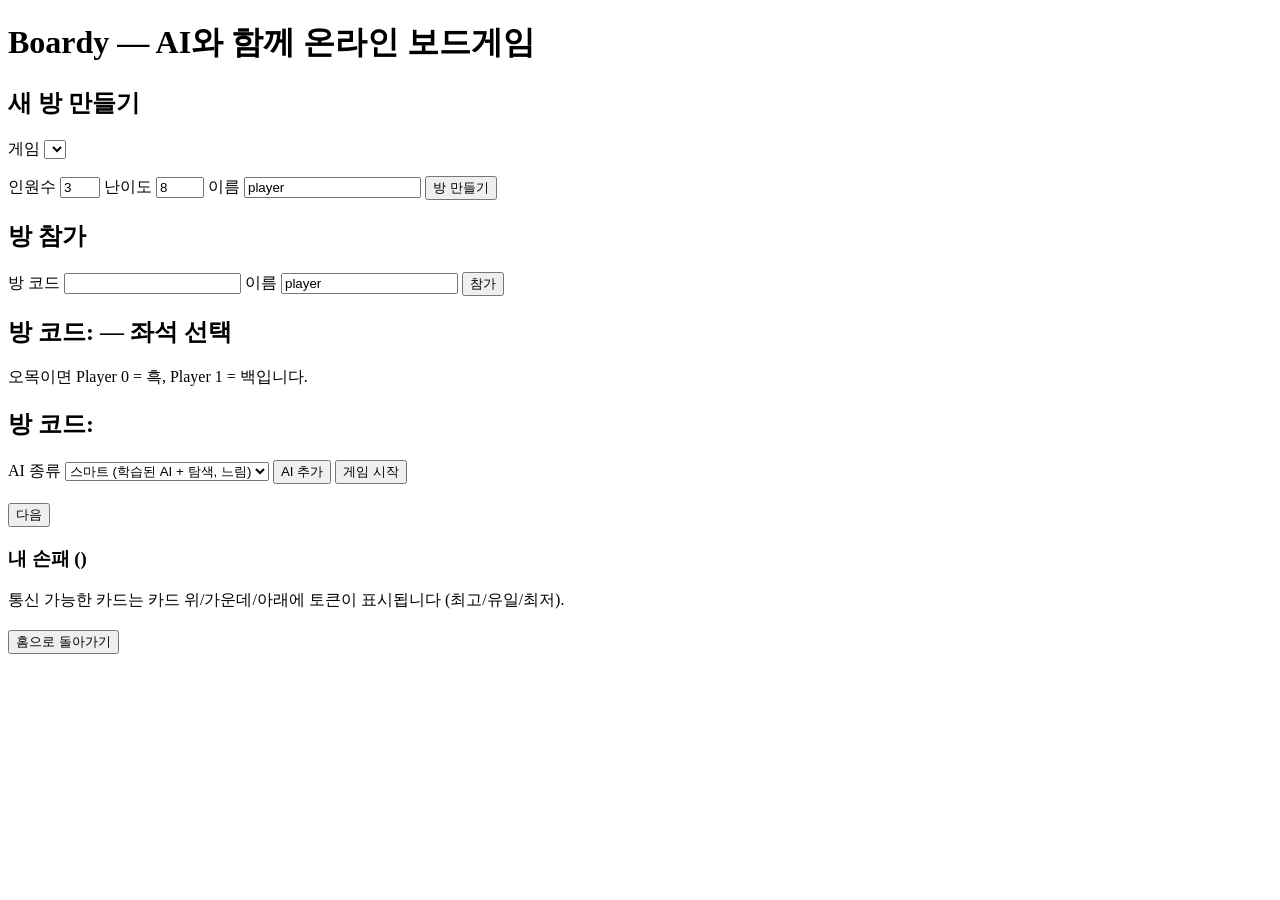
==== src/boardy/web/static/index.html @ 1a5d15a1 "web: redesign Sonar communication as tokens on cards, fix trick-review timing - Remove the flat "과제"" ====
<!DOCTYPE html>
<html lang="ko">
<head>
<meta charset="UTF-8">
<title>Boardy Online</title>
<link rel="stylesheet" href="/style.css">
</head>
<body>
  <h1>Boardy <span class="subtitle">— AI와 함께 온라인 보드게임</span></h1>

  <section id="landing">
    <div class="panel">
      <h2>새 방 만들기</h2>
      <label>게임 <select id="gameSelect"></select></label>
      <p id="gameDesc" class="hint"></p>
      <label>인원수 <input id="np" type="number" min="2" max="5" value="3"></label>
      <label id="diffLabel">난이도 <input id="diff" type="number" min="1" max="20" value="8"></label>
      <label>이름 <input id="createName" value="player"></label>
      <button id="createBtn">방 만들기</button>
    </div>
    <div class="panel">
      <h2>방 참가</h2>
      <label>방 코드 <input id="joinCode" maxlength="5" style="text-transform:uppercase"></label>
      <label>이름 <input id="joinName" value="player"></label>
      <button id="joinBtn">참가</button>
    </div>
  </section>

  <section id="seatPicker" class="hidden">
    <h2>방 코드: <span id="pickerRoomCode"></span> — 좌석 선택</h2>
    <div id="seatButtons"></div>
    <p class="hint">오목이면 Player 0 = 흑, Player 1 = 백입니다.</p>
  </section>

  <section id="lobby" class="hidden">
    <h2>방 코드: <span id="roomCode"></span></h2>
    <ul id="seatList"></ul>
    <label>AI 종류
      <select id="aiMode">
        <option value="smart" selected>스마트 (학습된 AI + 탐색, 느림)</option>
        <option value="random">랜덤</option>
      </select>
    </label>
    <button id="addAiBtn">AI 추가</button>
    <button id="startBtn">게임 시작</button>
  </section>

  <section id="game" class="hidden">
    <div id="outcomeBanner" class="hidden"></div>

    <div id="dscView">
      <div id="playerBoards"></div>

      <div id="draftView">
        <h3><span id="draftStatus"></span></h3>
        <div id="draftPool"></div>
      </div>

      <div id="playView">
        <div id="table"></div>
        <button id="nextTrickBtn" class="hidden">다음</button>
        <h3>내 손패 (<span id="turnIndicator"></span>)</h3>
        <p class="hint">통신 가능한 카드는 카드 위/가운데/아래에 토큰이 표시됩니다 (최고/유일/최저).</p>
        <div id="hand"></div>
      </div>
    </div>

    <div id="gomokuView" class="hidden">
      <h3><span id="gomokuStatus"></span></h3>
      <div id="gomokuBoard"></div>
    </div>

    <div id="postGameControls" class="hidden">
      <button id="homeBtn">홈으로 돌아가기</button>
    </div>
  </section>

<script src="/app.js"></script>
</body>
</html>
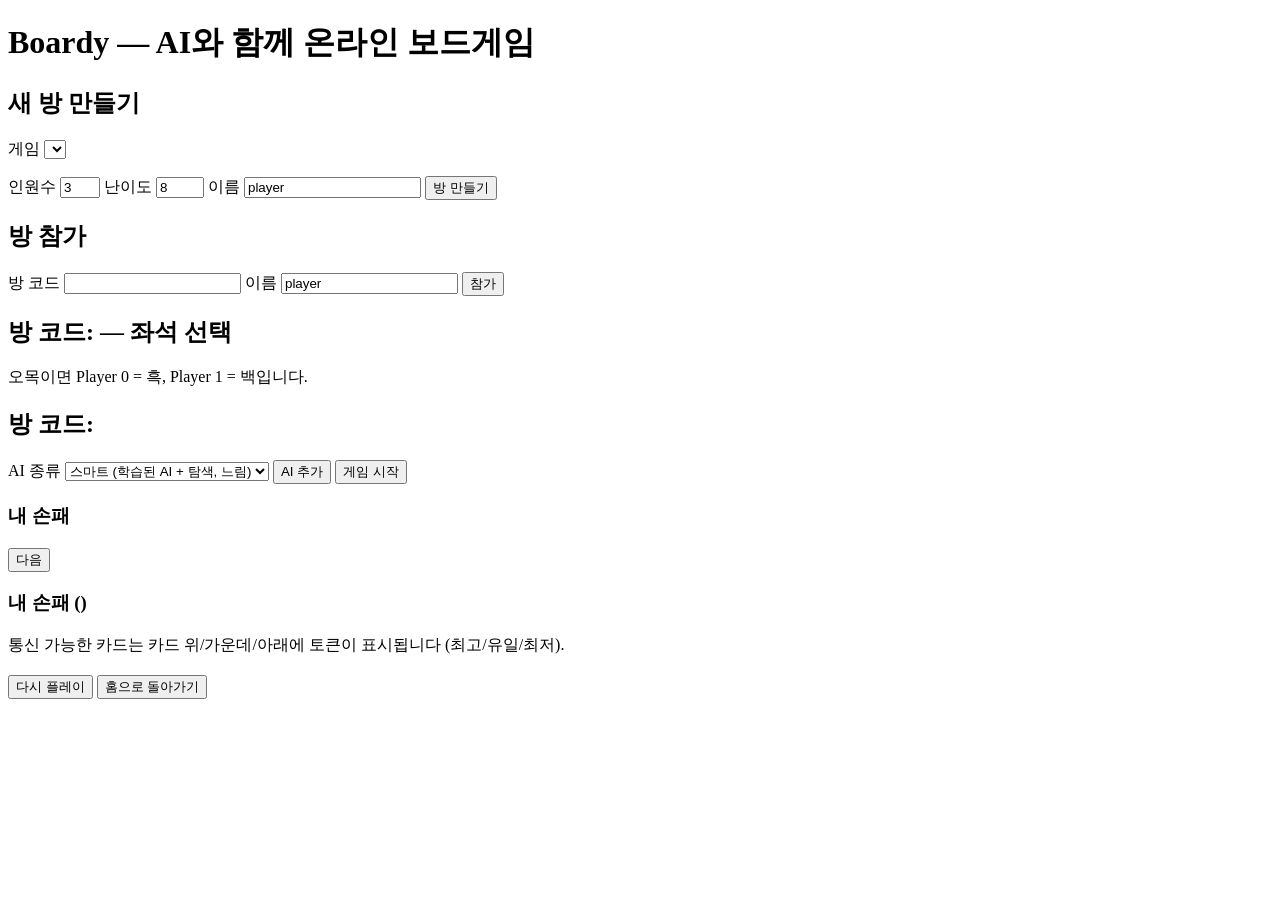
==== commit 7e7ae29f: "web: show hand before task draft, fix trick play order, add play-again - Show the player's own hand " ====
--- a/src/boardy/web/static/index.html
+++ b/src/boardy/web/static/index.html
@@ -54,6 +54,8 @@
       <div id="draftView">
         <h3><span id="draftStatus"></span></h3>
         <div id="draftPool"></div>
+        <h3>내 손패</h3>
+        <div id="draftHand"></div>
       </div>
 
       <div id="playView">
@@ -71,6 +73,7 @@
     </div>
 
     <div id="postGameControls" class="hidden">
+      <button id="playAgainBtn">다시 플레이</button>
       <button id="homeBtn">홈으로 돌아가기</button>
     </div>
   </section>
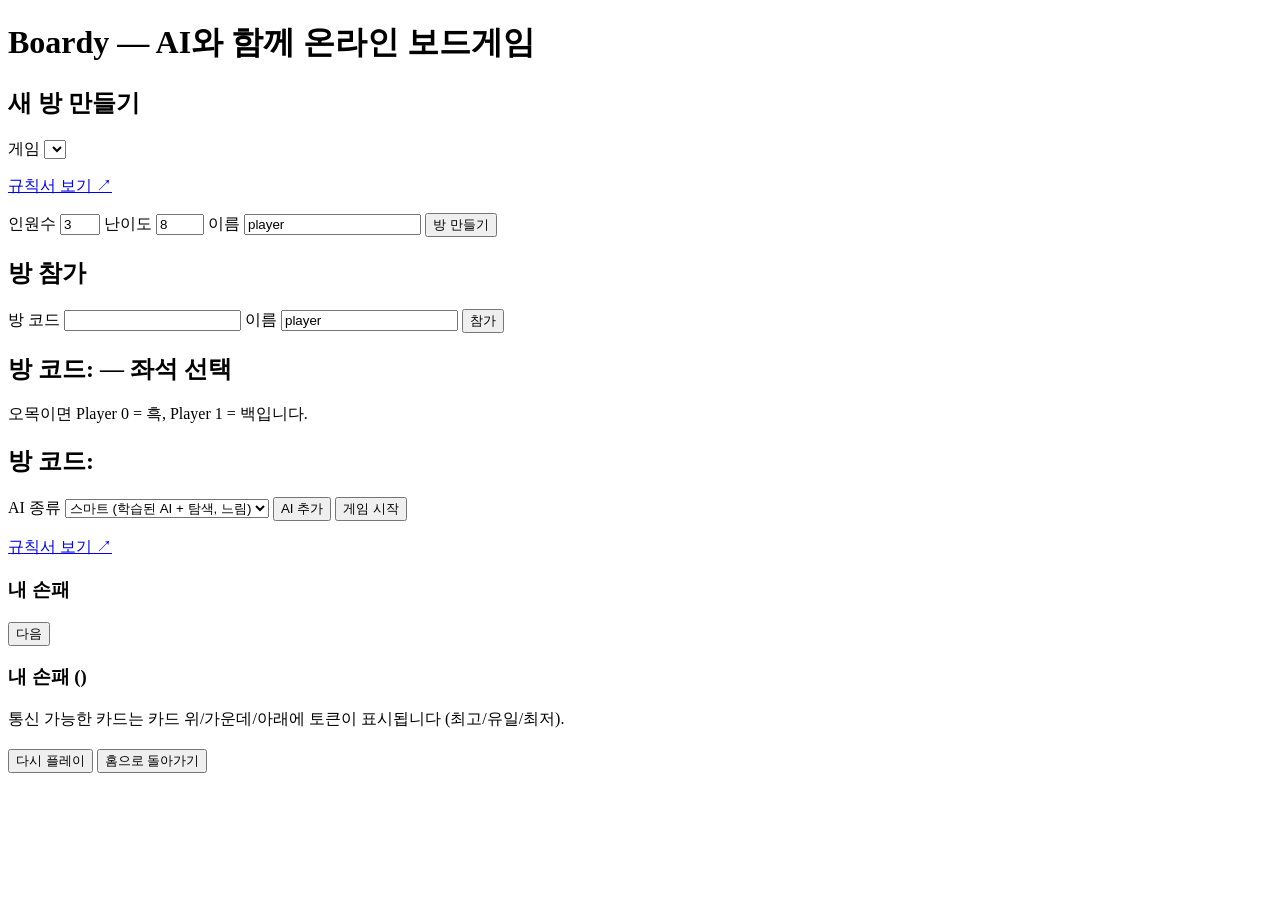
==== commit d612a0ed: "web: rulebook viewer with a GUI link, write gomoku_rules.md - Bring docs/deep_sea_crew_rules.md up t" ====
--- a/src/boardy/web/static/index.html
+++ b/src/boardy/web/static/index.html
@@ -13,6 +13,7 @@
       <h2>새 방 만들기</h2>
       <label>게임 <select id="gameSelect"></select></label>
       <p id="gameDesc" class="hint"></p>
+      <p><a id="rulesLink" href="#" target="_blank" rel="noopener">규칙서 보기 ↗</a></p>
       <label>인원수 <input id="np" type="number" min="2" max="5" value="3"></label>
       <label id="diffLabel">난이도 <input id="diff" type="number" min="1" max="20" value="8"></label>
       <label>이름 <input id="createName" value="player"></label>
@@ -46,6 +47,7 @@
   </section>
 
   <section id="game" class="hidden">
+    <p><a id="inGameRulesLink" href="#" target="_blank" rel="noopener" class="hint">규칙서 보기 ↗</a></p>
     <div id="outcomeBanner" class="hidden"></div>
 
     <div id="dscView">
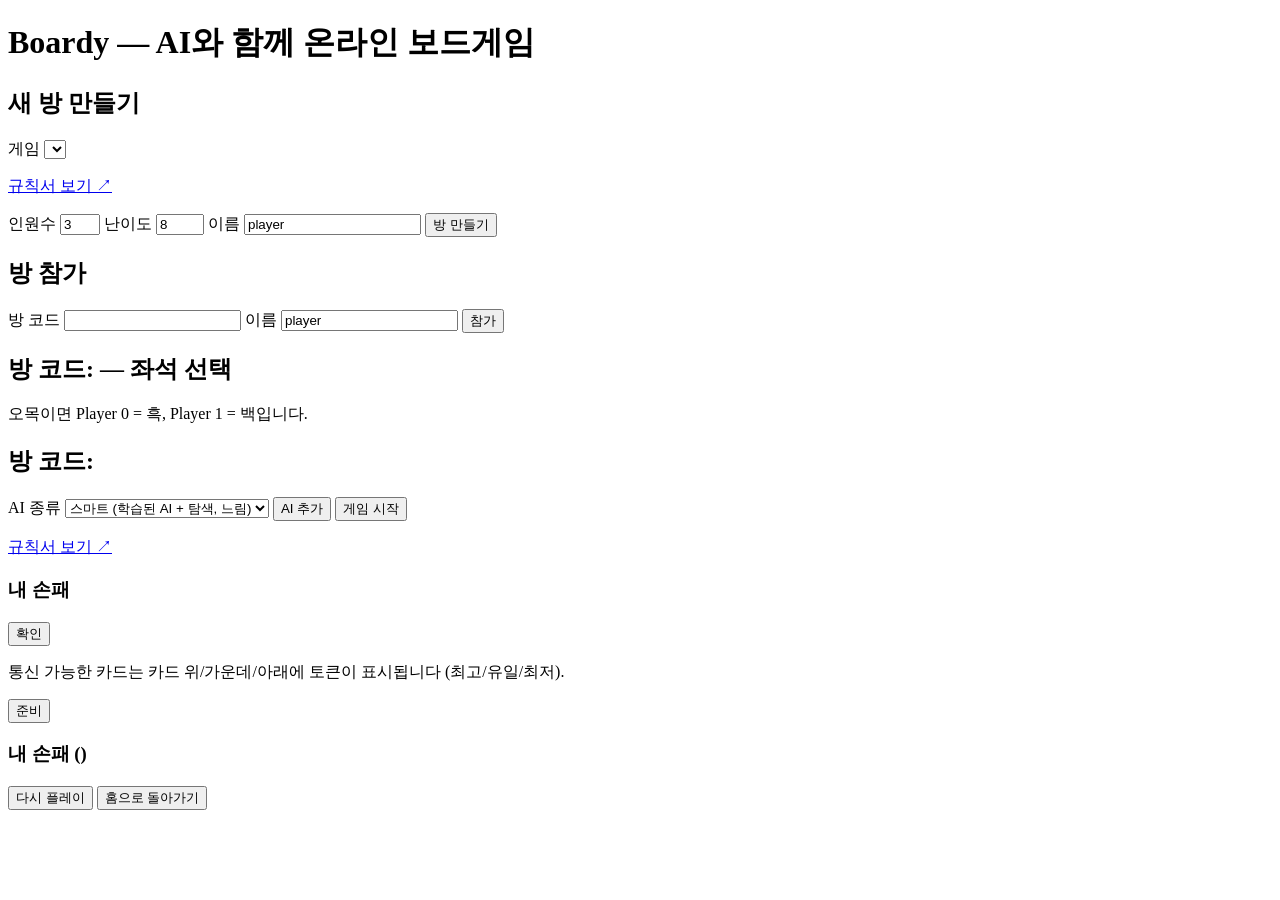
==== commit 83cba470: "deep_sea_crew: model the ready-up window as real game state, not GUI pacing - Communication timing w" ====
--- a/src/boardy/web/static/index.html
+++ b/src/boardy/web/static/index.html
@@ -60,11 +60,20 @@
         <div id="draftHand"></div>
       </div>
 
+      <div id="readyView">
+        <h3><span id="readyStatus"></span></h3>
+        <div id="trickReviewTable"></div>
+        <button id="confirmBtn" class="hidden">확인</button>
+        <div id="readyBlock">
+          <p class="hint">통신 가능한 카드는 카드 위/가운데/아래에 토큰이 표시됩니다 (최고/유일/최저).</p>
+          <div id="readyHand"></div>
+          <button id="readyBtn">준비</button>
+        </div>
+      </div>
+
       <div id="playView">
         <div id="table"></div>
-        <button id="nextTrickBtn" class="hidden">다음</button>
         <h3>내 손패 (<span id="turnIndicator"></span>)</h3>
-        <p class="hint">통신 가능한 카드는 카드 위/가운데/아래에 토큰이 표시됩니다 (최고/유일/최저).</p>
         <div id="hand"></div>
       </div>
     </div>
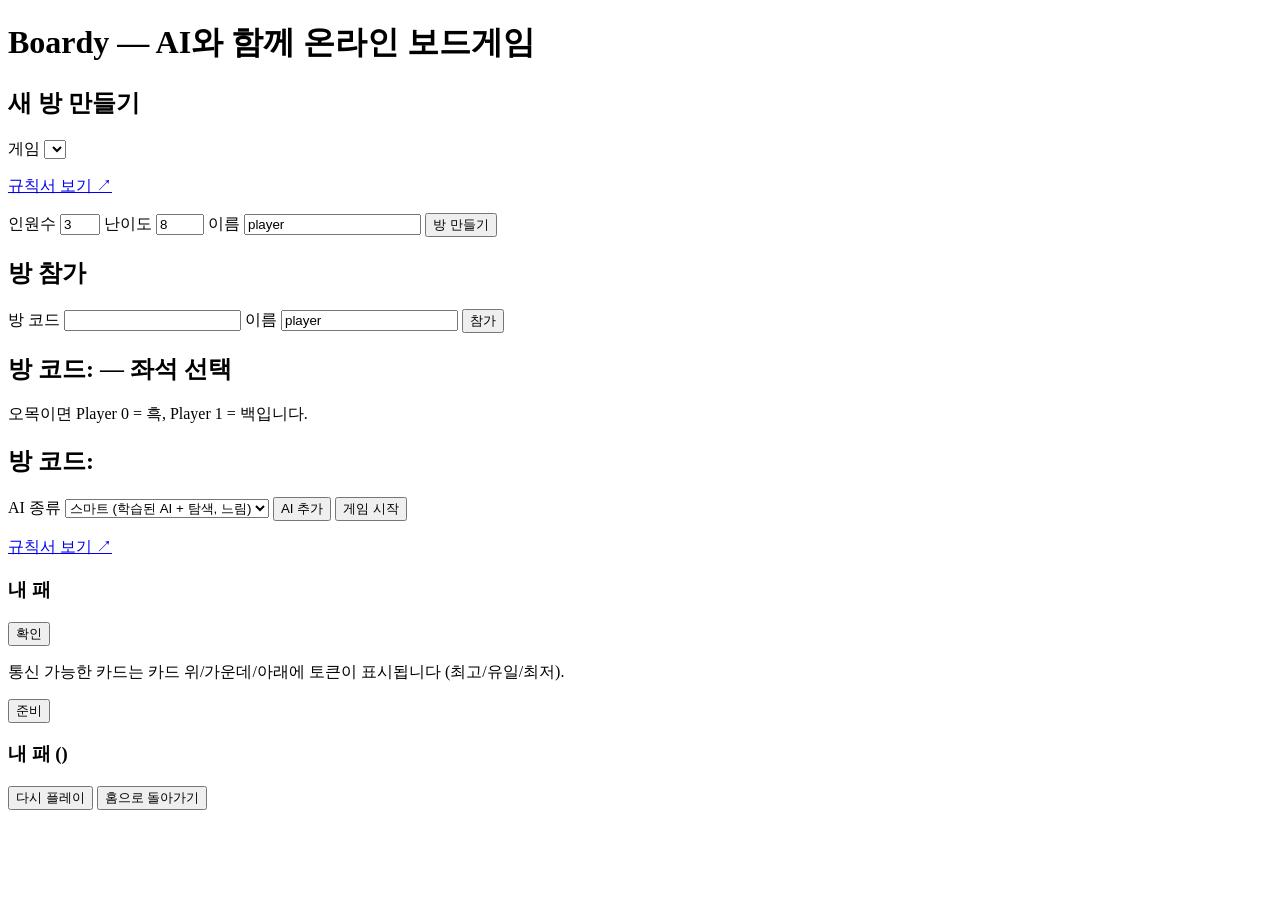
==== commit 16743d53: "deep_sea_crew: leader can communicate again, fix trick-count overshoot, log games - Reverts the "tri" ====
--- a/src/boardy/web/static/index.html
+++ b/src/boardy/web/static/index.html
@@ -56,7 +56,7 @@
       <div id="draftView">
         <h3><span id="draftStatus"></span></h3>
         <div id="draftPool"></div>
-        <h3>내 손패</h3>
+        <h3>내 패</h3>
         <div id="draftHand"></div>
       </div>
 
@@ -73,7 +73,7 @@
 
       <div id="playView">
         <div id="table"></div>
-        <h3>내 손패 (<span id="turnIndicator"></span>)</h3>
+        <h3>내 패 (<span id="turnIndicator"></span>)</h3>
         <div id="hand"></div>
       </div>
     </div>
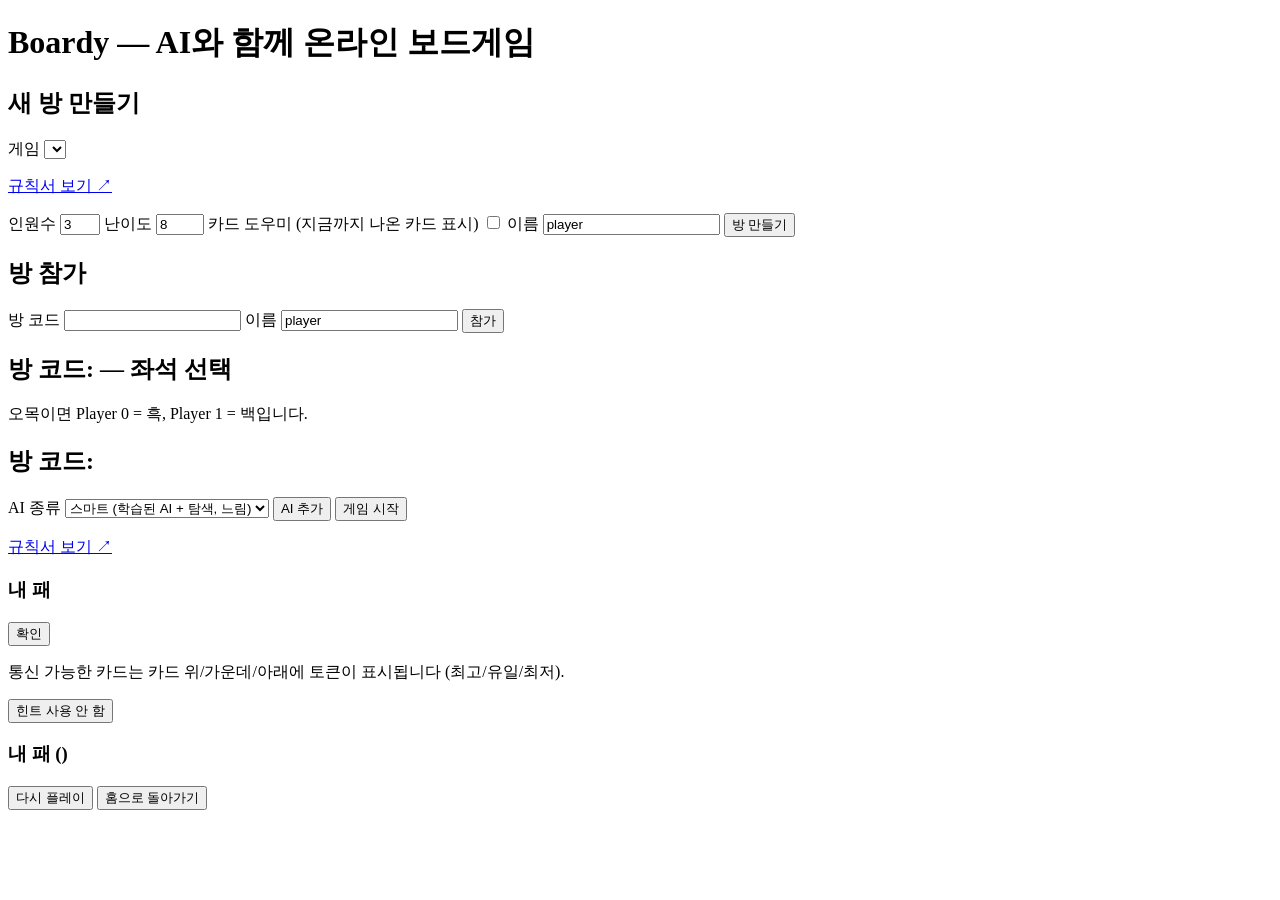
==== commit e8fdc226: "gomoku+deep_sea_crew: forbidden-move alert, card helper, clearer wording Gomoku: - Black's forbidden" ====
--- a/src/boardy/web/static/index.html
+++ b/src/boardy/web/static/index.html
@@ -16,6 +16,7 @@
       <p><a id="rulesLink" href="#" target="_blank" rel="noopener">규칙서 보기 ↗</a></p>
       <label>인원수 <input id="np" type="number" min="2" max="5" value="3"></label>
       <label id="diffLabel">난이도 <input id="diff" type="number" min="1" max="20" value="8"></label>
+      <label id="helperLabel">카드 도우미 (지금까지 나온 카드 표시) <input id="cardHelperToggle" type="checkbox"></label>
       <label>이름 <input id="createName" value="player"></label>
       <button id="createBtn">방 만들기</button>
     </div>
@@ -53,6 +54,8 @@
     <div id="dscView">
       <div id="playerBoards"></div>
 
+      <div id="cardHelperTable" class="hidden"></div>
+
       <div id="draftView">
         <h3><span id="draftStatus"></span></h3>
         <div id="draftPool"></div>
@@ -67,7 +70,7 @@
         <div id="readyBlock">
           <p class="hint">통신 가능한 카드는 카드 위/가운데/아래에 토큰이 표시됩니다 (최고/유일/최저).</p>
           <div id="readyHand"></div>
-          <button id="readyBtn">준비</button>
+          <button id="readyBtn">힌트 사용 안 함</button>
         </div>
       </div>
 
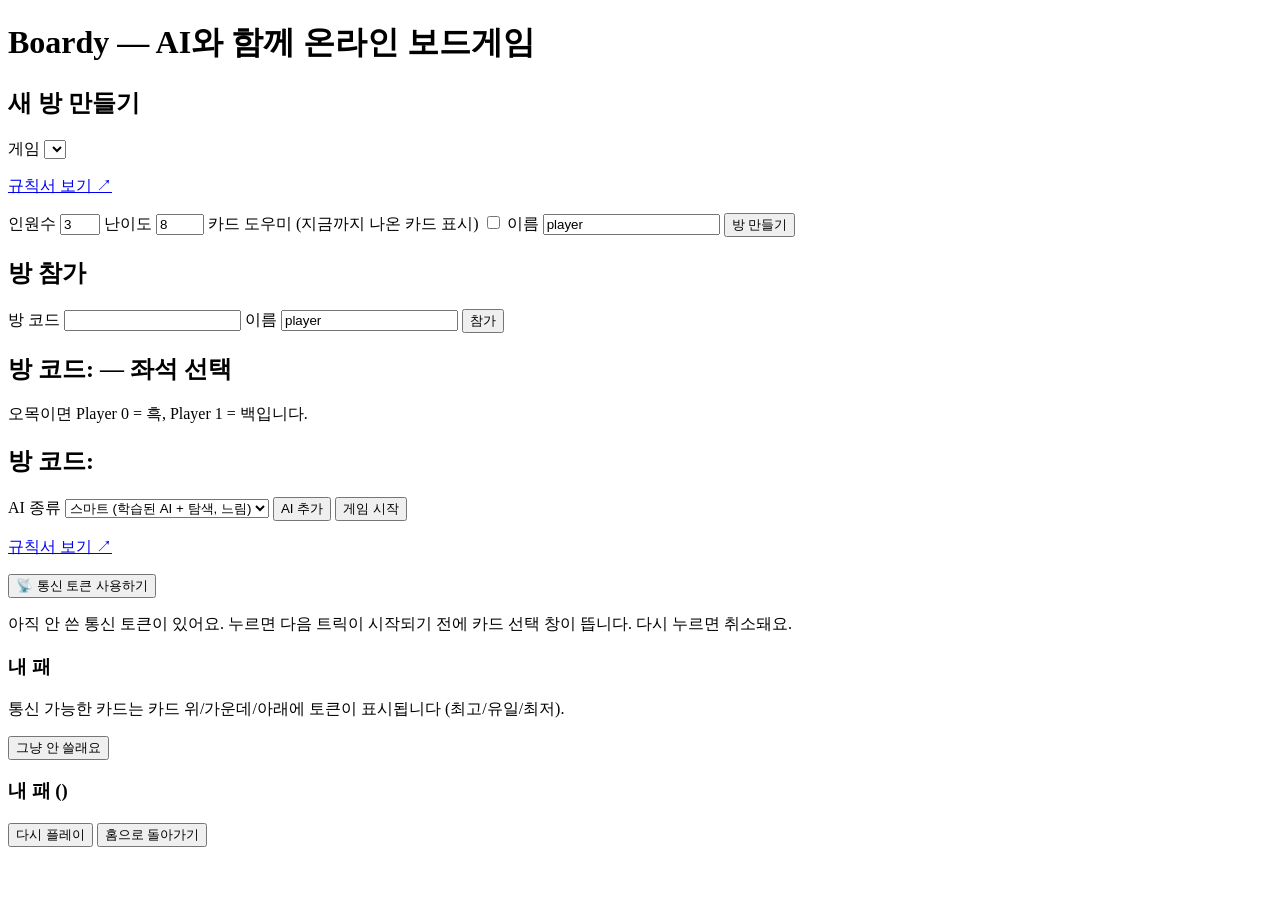
==== commit 8922e239: "deep sea crew: implement all 96 real mission cards + round-table web UI - Replace placeholder missio" ====
--- a/src/boardy/web/static/index.html
+++ b/src/boardy/web/static/index.html
@@ -52,9 +52,28 @@
     <div id="outcomeBanner" class="hidden"></div>
 
     <div id="dscView">
-      <div id="playerBoards"></div>
+      <!-- The round table: one seat pod per player (name, captain/leader/
+           token badges, mission cards, won-trick pile), arranged around a
+           circle with "me" at the bottom -- see renderTable in app.js.
+           Shown in every phase, not just while playing a trick. -->
+      <div id="tableOuter">
+        <div id="tableCircle"></div>
+      </div>
 
-      <div id="cardHelperTable" class="hidden"></div>
+      <!-- Persistent Sonar-token widget: shown any time this seat still has
+           its one-time communication unspent (see token_available), across
+           every phase but the draft. Pressing it just "arms" the intent --
+           the actual card+marker picker only opens once the next
+           trick_ready window is reached (see renderReady in app.js). Most
+           tricks nobody presses this, so nothing blocks play by default. -->
+      <div id="commTokenWidget" class="hidden">
+        <button id="commTokenBtn" class="token-btn">📡 통신 토큰 사용하기</button>
+        <p class="hint">아직 안 쓴 통신 토큰이 있어요. 누르면 다음 트릭이 시작되기 전에 카드 선택 창이 뜹니다. 다시 누르면 취소돼요.</p>
+      </div>
+
+      <!-- my own missions -- shown full-size right above my hand, unlike
+           everyone else's (compact, inside their table pod) -->
+      <div id="myMissions"></div>
 
       <div id="draftView">
         <h3><span id="draftStatus"></span></h3>
@@ -65,12 +84,15 @@
 
       <div id="readyView">
         <h3><span id="readyStatus"></span></h3>
-        <div id="trickReviewTable"></div>
-        <button id="confirmBtn" class="hidden">확인</button>
+        <!-- The just-finished trick's cards and its "확인" button live on
+             the round table itself now (see renderTable's `reviewing`
+             branch in app.js) -- nothing to render here for that step. -->
+        <!-- Only shown when this seat armed the token widget above --
+             otherwise the game just proceeds on its own (see renderReady). -->
         <div id="readyBlock">
           <p class="hint">통신 가능한 카드는 카드 위/가운데/아래에 토큰이 표시됩니다 (최고/유일/최저).</p>
           <div id="readyHand"></div>
-          <button id="readyBtn">힌트 사용 안 함</button>
+          <button id="declineCommBtn">그냥 안 쓸래요</button>
         </div>
       </div>
 
@@ -79,6 +101,8 @@
         <h3>내 패 (<span id="turnIndicator"></span>)</h3>
         <div id="hand"></div>
       </div>
+
+      <div id="cardHelperTable" class="hidden"></div>
     </div>
 
     <div id="gomokuView" class="hidden">
